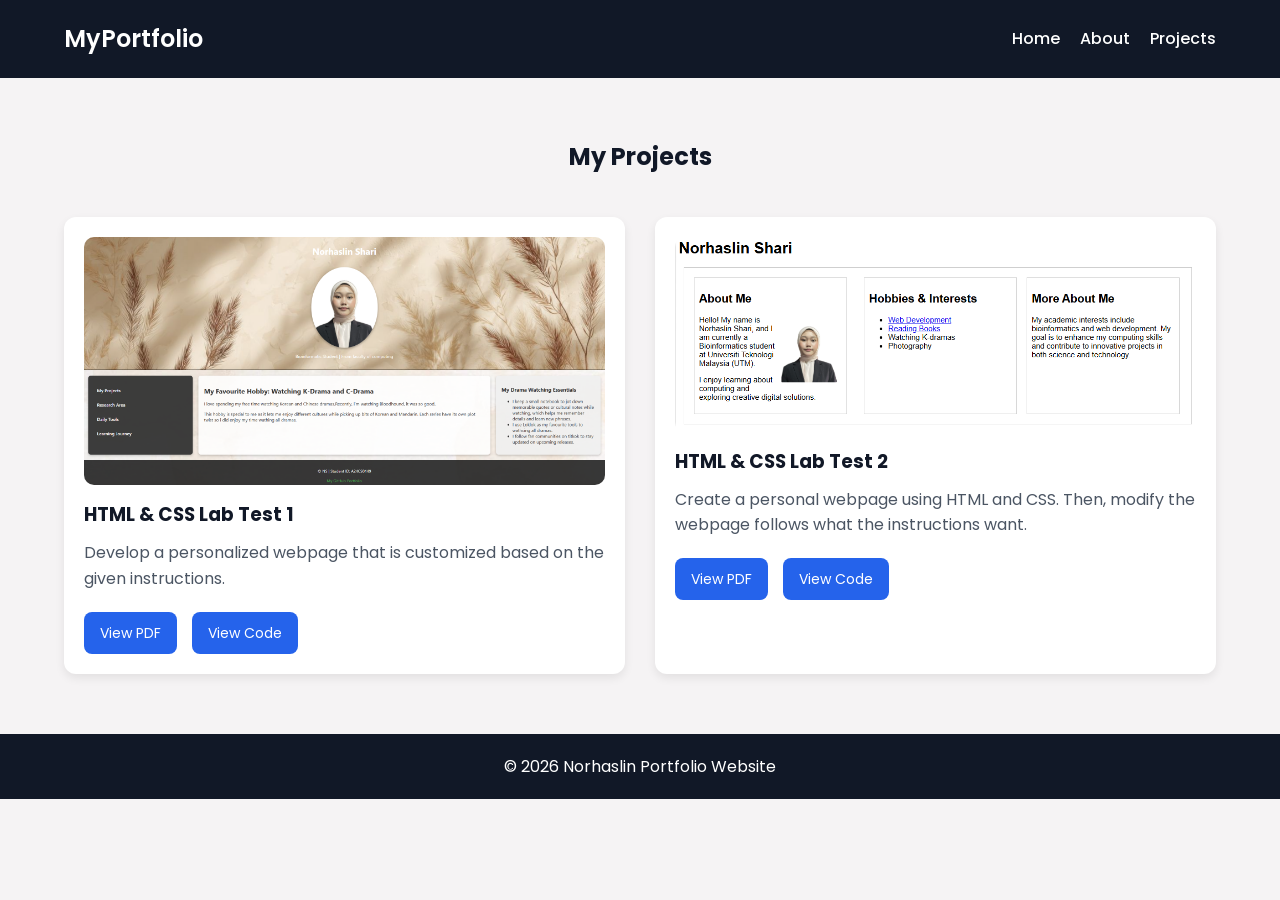
==== projects.html @ ee9beb28 "Add files via upload" ====
<!DOCTYPE html>
<html lang="en">
<head>
    <meta charset="UTF-8">
    <meta name="viewport" content="width=device-width, initial-scale=1.0">
    <meta name="description" content="Portfolio projects page">
    <title>Projects</title>

    <link rel="stylesheet" href="style.css">

    <link rel="preconnect" href="https://fonts.googleapis.com">
    <link rel="preconnect" href="https://fonts.gstatic.com" crossorigin>
    <link href="https://fonts.googleapis.com/css2?family=Poppins:wght@300;400;600;700&display=swap" rel="stylesheet">
</head>
<body>

<header>
    <nav class="navbar">
        <h1 class="logo">MyPortfolio</h1>

        <ul class="nav-links">
            <li><a href="index.html">Home</a></li>
            <li><a href="about.html">About</a></li>
            <li><a href="projects.html">Projects</a></li>
        </ul>
    </nav>
</header>

<main>

<section class="projects-section">

    <h2>My Projects</h2>

    <div class="projects-grid">

        <!-- PROJECT 1 -->
        <div class="project-card">
            <img src="project1.png" alt="Project 1">

            <h3>HTML & CSS Lab Test 1</h3>

            <p>
                Develop a personalized webpage that is customized
                based on the given instructions.
            </p>

            <div class="project-buttons">

                <!-- PDF -->
                <a href="project11.pdf"
                   target="_blank"
                   class="btn-small">
                   View PDF
                </a>

                <!-- GITHUB CODE -->
                <a href="https://github.com/NorhaslinShari/Norhaslin-Shari/blob/main/NorhaslinShari.txt"
                   target="_blank"
                   class="btn-small">
                   View Code
                </a>

            </div>

        </div>



        <!-- PROJECT 2 -->
        <div class="project-card">

            <img src="project2.png" alt="Project 2">

            <h3>HTML & CSS Lab Test 2</h3>

            <p>
               Create a personal webpage using HTML and CSS. Then, modify the webpage follows what the instructions want. 
            </p>

            <div class="project-buttons">

                <!-- PDF -->
                <a href="lab test 2 wp.pdf"
                   target="_blank"
                   class="btn-small">
                   View PDF
                </a>

                <!-- GITHUB CODE -->
                <a href="https://github.com/NorhaslinShari/Norhaslin-Shari/blob/NorhaslinShari-Project-2-(WP)/task12.txt"
                   target="_blank"
                   class="btn-small">
                   View Code
                </a>

            </div>
        </div>
    </div>

</section>

</main>

<footer>
    <p>© 2026 Norhaslin Portfolio Website</p>
</footer>

<script src="script.js"></script>
</body>
</html>
---- style.css ----
* {
    margin: 0;
    padding: 0;
    box-sizing: border-box;
}

html {
    scroll-behavior: smooth;
}

body {
    font-family: 'Poppins', sans-serif;
    background: #f5f3f4;
    color: #111827;
    line-height: 1.6;
}


img {
    max-width: 100%;
    display: block;
}


header {
    background: #111827;
    padding: 20px 0;
    position: sticky;
    top: 0;
    z-index: 1000;
}

.navbar {
    width: 90%;
    margin: auto;

    display: flex;
    justify-content: space-between;
    align-items: center;
}

.logo {
    color: white;
    font-weight: 600;
}

.nav-links {
    list-style: none;
    display: flex;
    gap: 20px;
}

.nav-links a {
    color: white;
    text-decoration: none;
    font-weight: 500;
    transition: 0.3s;
}

.nav-links a:hover {
    color: #60a5fa;
}


.hero {
    width: 90%;
    margin: 60px auto;

    display: flex;
    align-items: center;
    justify-content: space-between;
    gap: 40px;
}

.hero-text h2 {
    font-size: 3rem;
    margin-bottom: 20px;
}

.hero-text p {
    margin-bottom: 20px;
    color: #374151;
}

.hero-image img {
    width: 450px;
    border-radius: 20px;
}


.btn {
    display: inline-block;
    background: #2563eb;
    color: white;
    padding: 12px 24px;
    border-radius: 8px;
    text-decoration: none;
    transition: 0.3s ease;
}

.btn:hover {
    background: #1d4ed8;
    transform: translateY(-2px);
}

.skills {
    width: 90%;
    margin: 80px auto;
}

.skills h2 {
    text-align: center;
    margin-bottom: 40px;
}

.skills-grid {
    display: grid;
    grid-template-columns: repeat(3, 1fr);
    gap: 20px;
}

.card {
    background: white;
    padding: 30px;
    border-radius: 12px;
    box-shadow: 0 4px 10px rgba(0,0,0,0.08);
    text-align: center;
    transition: 0.3s ease;
}

.card:hover {
    transform: translateY(-5px);
}


.about-section,
.projects-section {
    width: 90%;
    margin: 60px auto;
}

/* ABOUT */
.about-container {
    display: flex;
    gap: 40px;
    align-items: center;
    margin-top: 30px;
}

.about-image {
    width: 300px;
    border-radius: 20px;
}

.social-links {
    margin-top: 20px;
}

.social-links a {
    margin-right: 20px;
    color: #2563eb;
    text-decoration: none;
}

/* =======================
   PROJECTS
======================= */
.projects-section h2 {
    text-align: center;
    margin-bottom: 40px;
}

.projects-grid {
    display: grid;
    grid-template-columns: repeat(2, 1fr);
    gap: 30px;
}

.project-card {
    background: white;
    padding: 20px;
    border-radius: 12px;
    box-shadow: 0 4px 10px rgba(0,0,0,0.08);

    transition: 0.3s ease;
    cursor: pointer;

    height: 100%;
}

.project-card:hover {
    transform: translateY(-8px);
    box-shadow: 0 12px 22px rgba(0,0,0,0.12);
}

.project-card img {
    border-radius: 10px;
    margin-bottom: 15px;
}

.project-card h3 {
    margin-bottom: 10px;
    color: #111827;
}

.project-card p {
    color: #4b5563;
}

/* PROJECT BUTTONS */
.project-buttons {
    margin-top: 20px;
    display: flex;
    gap: 15px;
}

.btn-small {
    display: inline-block;

    background: #2563eb;
    color: white;

    padding: 10px 16px;
    border-radius: 8px;

    text-decoration: none;
    font-size: 14px;

    transition: 0.3s ease;
}

.btn-small:hover {
    background: #1d4ed8;
    transform: scale(1.05);
}

footer {
    background: #111827;
    color: white;
    text-align: center;
    padding: 20px;
    margin-top: 50px;
}

@media (max-width: 768px) {

    .hero {
        flex-direction: column;
        text-align: center;
    }

    .about-container {
        flex-direction: column;
        text-align: center;
    }

    .skills-grid {
        grid-template-columns: 1fr;
    }

    .projects-grid {
        grid-template-columns: 1fr;
    }

    .navbar {
        flex-direction: column;
        gap: 15px;
    }
}
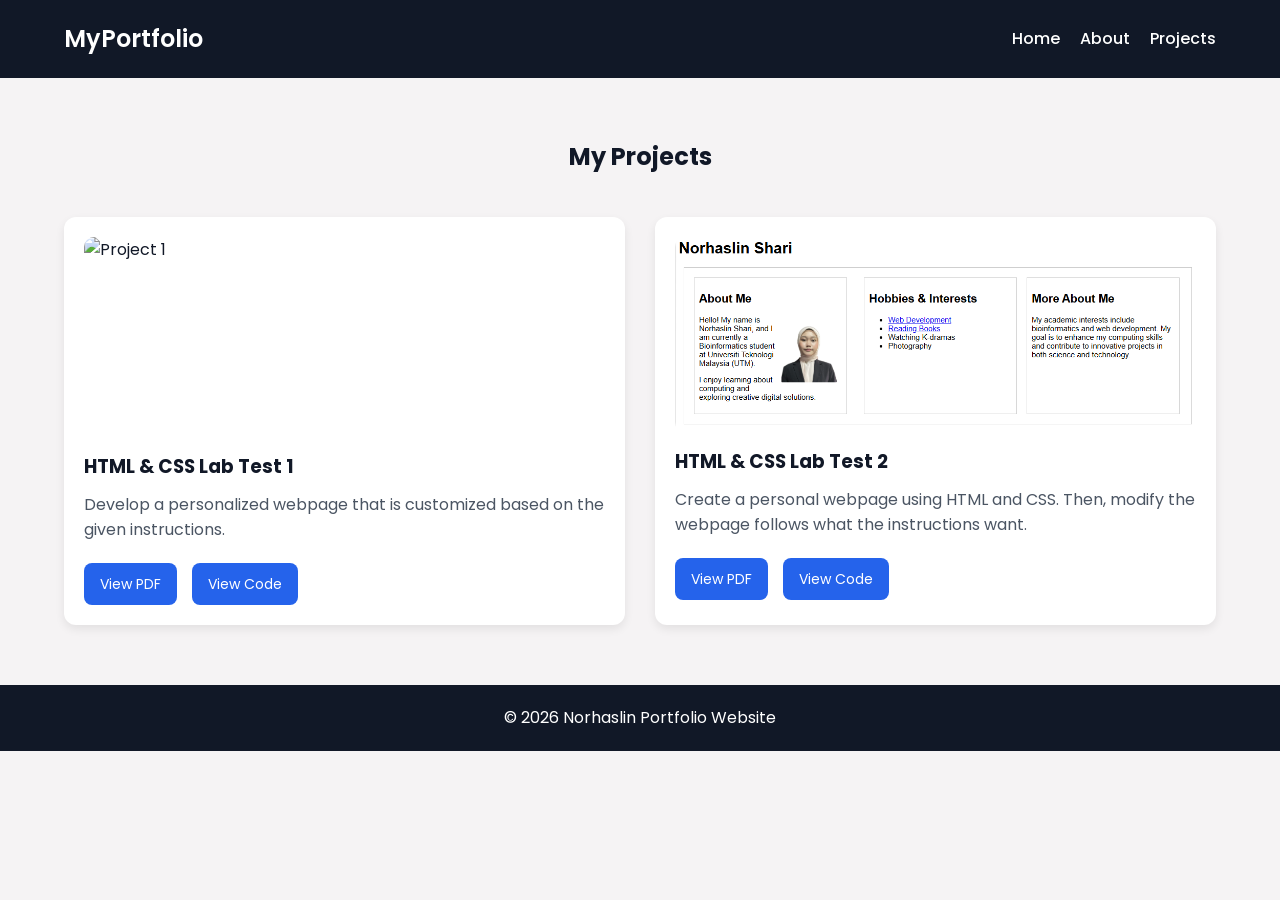
==== commit 2ff77448: "Update projects.html" ====
--- a/projects.html
+++ b/projects.html
@@ -37,7 +37,7 @@
 
         <!-- PROJECT 1 -->
         <div class="project-card">
-            <img src="project1.png" alt="Project 1">
+            <img src="project1.webp" alt="Project 1" width="300" height="200" loading="lazy">
 
             <h3>HTML & CSS Lab Test 1</h3>
 
@@ -49,29 +49,18 @@
             <div class="project-buttons">
 
                 <!-- PDF -->
-                <a href="project11.pdf"
-                   target="_blank"
-                   class="btn-small">
-                   View PDF
-                </a>
+                <a href="project11.pdf" target="_blank" class="btn-small"> View PDF </a>
 
                 <!-- GITHUB CODE -->
                 <a href="https://github.com/NorhaslinShari/Norhaslin-Shari/blob/main/NorhaslinShari.txt"
-                   target="_blank"
-                   class="btn-small">
-                   View Code
-                </a>
-
+                   target="_blank" class="btn-small">  View Code </a>
             </div>
-
         </div>
-
-
 
         <!-- PROJECT 2 -->
         <div class="project-card">
 
-            <img src="project2.png" alt="Project 2">
+          <img src="project2.png" alt="Project 2">
 
             <h3>HTML & CSS Lab Test 2</h3>
 
@@ -109,4 +98,4 @@
 
 <script src="script.js"></script>
 </body>
-</html>+</html>
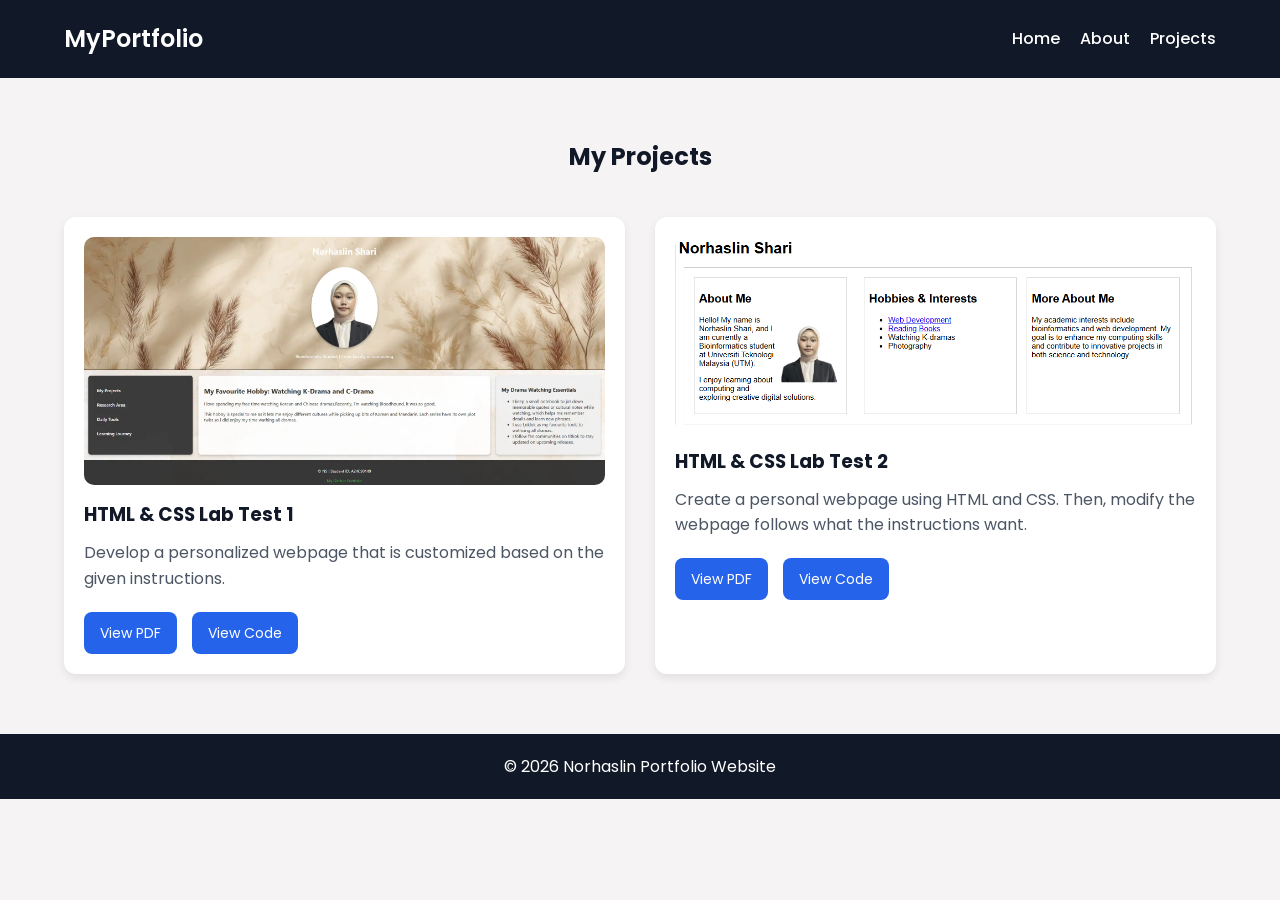
==== commit 5a1e1007: "Update projects.html" ====
--- a/projects.html
+++ b/projects.html
@@ -37,7 +37,7 @@
 
         <!-- PROJECT 1 -->
         <div class="project-card">
-            <img src="project1.webp" alt="Project 1" width="300" height="200" loading="lazy">
+            <img src="project1.webp" alt="Project 1" loading="lazy">
 
             <h3>HTML & CSS Lab Test 1</h3>
 
